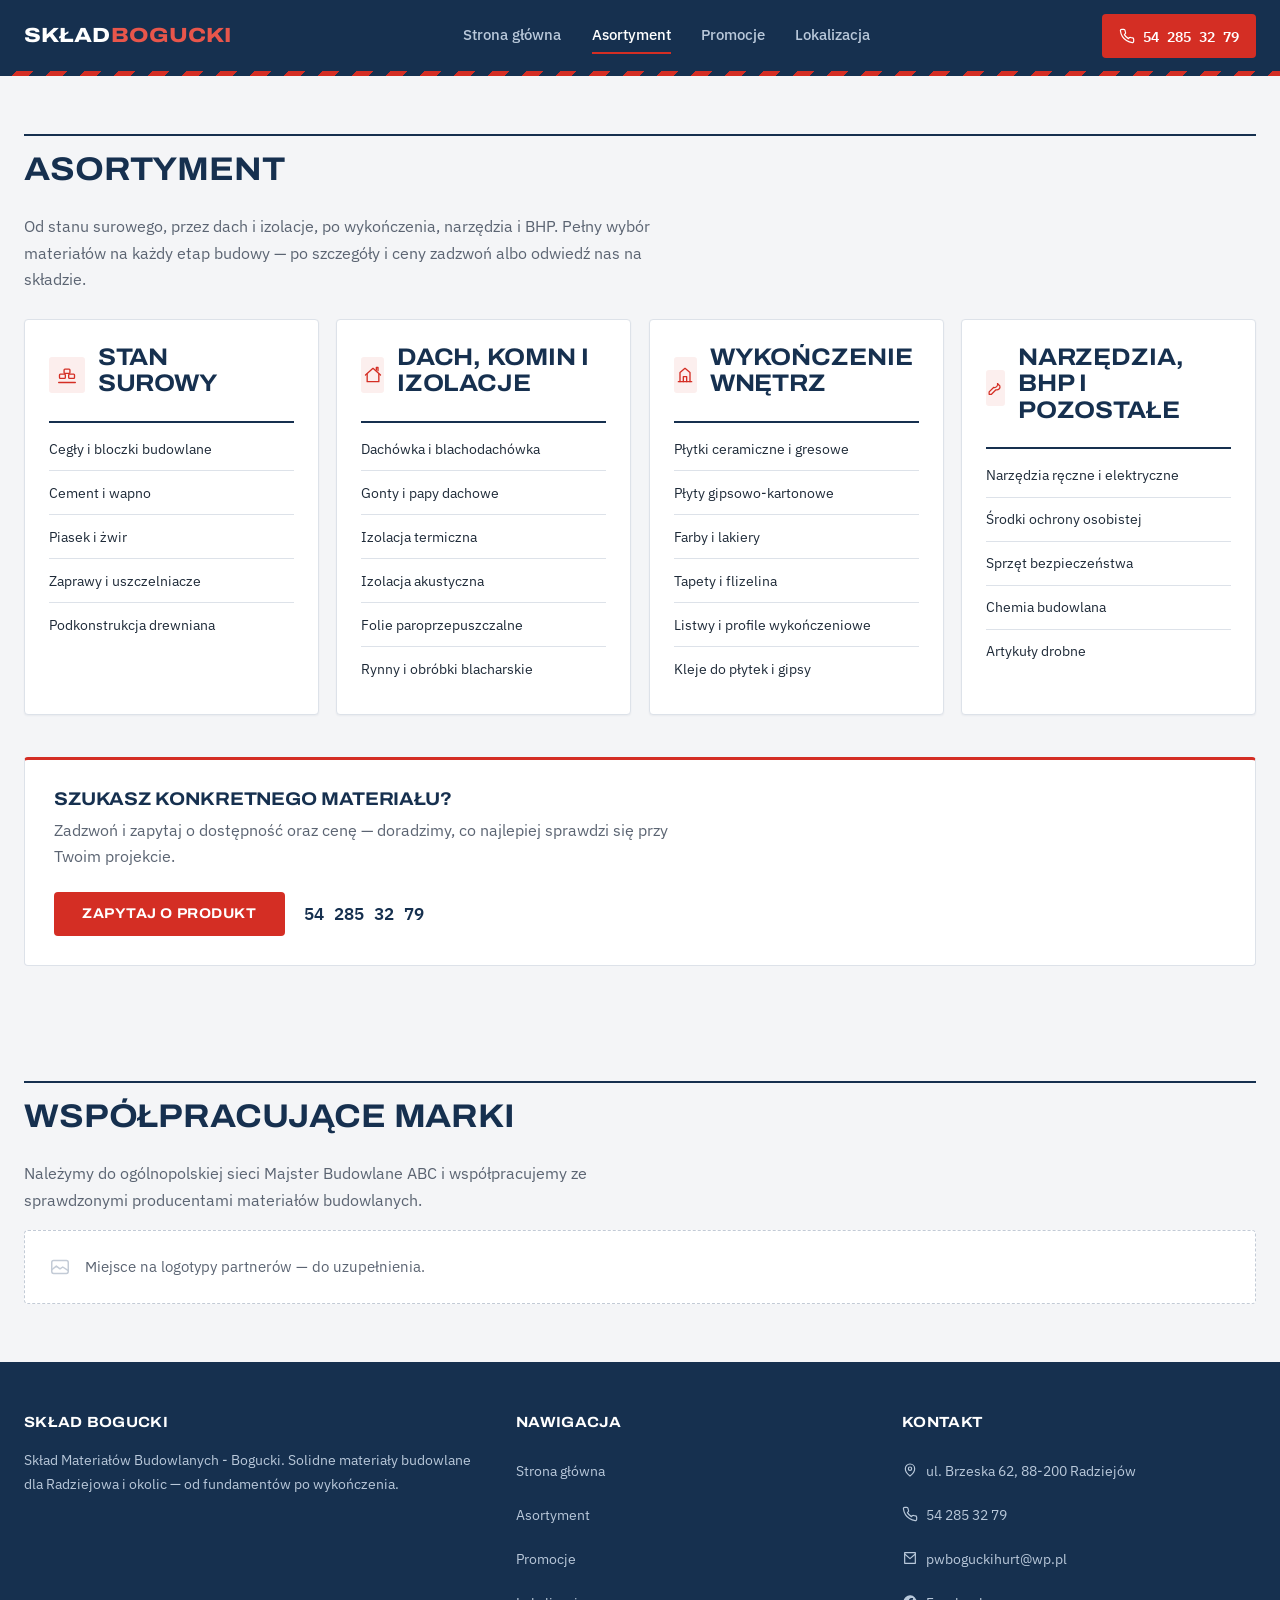
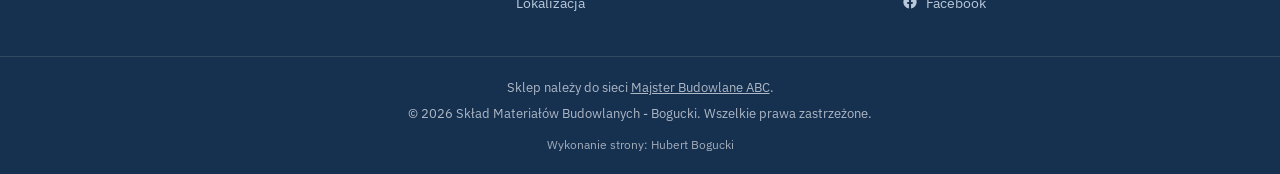
==== asortyment.html @ 35ff0e22 "Statyczna wersja strony Skladu Bogucki Wersja bez PHP, bazy danych i panelu admina - sam HTML i CSS." ====
<!DOCTYPE html>
<html lang="pl">
<head>
    <meta charset="UTF-8">
    <meta name="viewport" content="width=device-width, initial-scale=1.0">
    <title>Asortyment – Skład Bogucki</title>
    <meta name="description" content="Asortyment składu materiałów budowlanych Bogucki w Radziejowie: stan surowy, dach i izolacje, wykończenie wnętrz, narzędzia i BHP.">
    <link rel="stylesheet" href="style.css">
</head>
<body>
    <a class="skip-link" href="#tresc-glowna">Przejdź do treści</a>
    <header class="site-header">
        <div class="container header-wrap">
            <a href="index.html" class="logo">Skład <span>Bogucki</span></a>

            <button type="button" class="menu-toggle" aria-label="Otwórz menu" aria-expanded="false" aria-controls="glowna-nawigacja">
                <span></span><span></span><span></span>
            </button>

            <nav class="site-nav" id="glowna-nawigacja">
                <a href="index.html">Strona główna</a>
                <a href="asortyment.html" class="aktywny">Asortyment</a>
                <a href="promocje.html">Promocje</a>
                <a href="lokalizacja.html">Lokalizacja</a>
            </nav>

            <a href="tel:+48542853279" class="tel-badge">
                <svg class="icon" viewBox="0 0 24 24" fill="none" stroke="currentColor" stroke-width="1.8" stroke-linecap="round" stroke-linejoin="round" aria-hidden="true"><path d="M22 16.92v3a2 2 0 0 1-2.18 2 19.8 19.8 0 0 1-8.63-3.07 19.5 19.5 0 0 1-6-6 19.8 19.8 0 0 1-3.07-8.67A2 2 0 0 1 4.11 2h3a2 2 0 0 1 2 1.72c.13.96.36 1.9.68 2.81a2 2 0 0 1-.45 2.11L8.09 9.91a16 16 0 0 0 6 6l1.27-1.27a2 2 0 0 1 2.11-.45c.91.32 1.85.55 2.81.68A2 2 0 0 1 22 16.92z"/></svg>
                <span class="tel-tekst-pelny">54 285 32 79</span>
                <span class="tel-tekst-krotki">Zadzwoń</span>
            </a>
        </div>
    </header>
    <div class="pasek-uwaga"></div>

    <main class="tresc-strony" id="tresc-glowna">
        <section class="blok">
            <div class="container">
                <div class="blok-head">
                    <h1>Asortyment</h1>
                </div>

                <p class="blok-lead">Od stanu surowego, przez dach i izolacje, po wykończenia, narzędzia i BHP. Pełny wybór materiałów na każdy etap budowy — po szczegóły i ceny zadzwoń albo odwiedź nas na składzie.</p>

                <div class="dzialy-grid">
                    <div class="karta dzial-grupa">
                        <div class="dzial-grupa-naglowek">
                            <span class="karta-ikona">
                                <svg class="icon" viewBox="0 0 24 24" fill="none" stroke="currentColor" stroke-width="1.6" stroke-linecap="round" stroke-linejoin="round" aria-hidden="true"><rect x="3" y="11" width="7" height="5" rx="1"/><rect x="14" y="11" width="7" height="5" rx="1"/><rect x="8.5" y="5" width="7" height="5" rx="1"/><path d="M2 21h20"/></svg>
                            </span>
                            <h2>Stan surowy</h2>
                        </div>
                        <ul class="dzial-lista">
                            <li>Cegły i bloczki budowlane</li>
                            <li>Cement i wapno</li>
                            <li>Piasek i żwir</li>
                            <li>Zaprawy i uszczelniacze</li>
                            <li>Podkonstrukcja drewniana</li>
                        </ul>
                    </div>

                    <div class="karta dzial-grupa">
                        <div class="dzial-grupa-naglowek">
                            <span class="karta-ikona">
                                <svg class="icon" viewBox="0 0 24 24" fill="none" stroke="currentColor" stroke-width="1.6" stroke-linecap="round" stroke-linejoin="round" aria-hidden="true"><path d="M3 12 12 4l9 8"/><path d="M5 11v9h14v-9"/><path d="M16 6V3h2v4"/></svg>
                            </span>
                            <h2>Dach, komin i izolacje</h2>
                        </div>
                        <ul class="dzial-lista">
                            <li>Dachówka i blachodachówka</li>
                            <li>Gonty i papy dachowe</li>
                            <li>Izolacja termiczna</li>
                            <li>Izolacja akustyczna</li>
                            <li>Folie paroprzepuszczalne</li>
                            <li>Rynny i obróbki blacharskie</li>
                        </ul>
                    </div>

                    <div class="karta dzial-grupa">
                        <div class="dzial-grupa-naglowek">
                            <span class="karta-ikona">
                                <svg class="icon" viewBox="0 0 24 24" fill="none" stroke="currentColor" stroke-width="1.6" stroke-linecap="round" stroke-linejoin="round" aria-hidden="true"><path d="M4 20h16"/><path d="M6 20V9l6-5 6 5v11"/><path d="M10 20v-6h4v6"/></svg>
                            </span>
                            <h2>Wykończenie wnętrz</h2>
                        </div>
                        <ul class="dzial-lista">
                            <li>Płytki ceramiczne i gresowe</li>
                            <li>Płyty gipsowo-kartonowe</li>
                            <li>Farby i lakiery</li>
                            <li>Tapety i flizelina</li>
                            <li>Listwy i profile wykończeniowe</li>
                            <li>Kleje do płytek i gipsy</li>
                        </ul>
                    </div>

                    <div class="karta dzial-grupa">
                        <div class="dzial-grupa-naglowek">
                            <span class="karta-ikona">
                                <svg class="icon" viewBox="0 0 24 24" fill="none" stroke="currentColor" stroke-width="1.6" stroke-linecap="round" stroke-linejoin="round" aria-hidden="true"><path d="M14.7 6.3a4 4 0 0 1-5 5L4 17v3h3l5.7-5.7a4 4 0 0 0 5-5z"/></svg>
                            </span>
                            <h2>Narzędzia, BHP i pozostałe</h2>
                        </div>
                        <ul class="dzial-lista">
                            <li>Narzędzia ręczne i elektryczne</li>
                            <li>Środki ochrony osobistej</li>
                            <li>Sprzęt bezpieczeństwa</li>
                            <li>Chemia budowlana</li>
                            <li>Artykuły drobne</li>
                        </ul>
                    </div>
                </div>

                <div class="cta-blok">
                    <h2>Szukasz konkretnego materiału?</h2>
                    <p>Zadzwoń i zapytaj o dostępność oraz cenę — doradzimy, co najlepiej sprawdzi się przy Twoim projekcie.</p>
                    <div class="cta-blok-akcje">
                        <a href="tel:+48542853279" class="btn btn-marka">Zapytaj o produkt</a>
                        <span class="cta-blok-tel">54 285 32 79</span>
                    </div>
                </div>
            </div>
        </section>

        <section class="blok">
            <div class="container">
                <div class="blok-head">
                    <h2>Współpracujące marki</h2>
                </div>
                <p class="blok-lead">Należymy do ogólnopolskiej sieci Majster Budowlane ABC i współpracujemy ze sprawdzonymi producentami materiałów budowlanych.</p>
                <div class="marki-placeholder">
                    <svg class="icon" viewBox="0 0 24 24" fill="none" stroke="currentColor" stroke-width="1.6" stroke-linecap="round" stroke-linejoin="round" aria-hidden="true"><rect x="3" y="5" width="18" height="14" rx="2"/><path d="m3 15 5-4 4 3 3-2 6 4"/></svg>
                    <span>Miejsce na logotypy partnerów — do uzupełnienia.</span>
                </div>
            </div>
        </section>
    </main>

    <footer class="site-footer">
        <div class="container footer-grid">
            <div class="footer-col">
                <strong>Skład Bogucki</strong>
                <p>Skład Materiałów Budowlanych - Bogucki. Solidne materiały budowlane dla Radziejowa i okolic — od fundamentów po wykończenia.</p>
            </div>
            <div class="footer-col">
                <strong>Nawigacja</strong>
                <a href="index.html">Strona główna</a>
                <a href="asortyment.html">Asortyment</a>
                <a href="promocje.html">Promocje</a>
                <a href="lokalizacja.html">Lokalizacja</a>
            </div>
            <div class="footer-col">
                <strong>Kontakt</strong>
                <a href="https://www.google.com/maps/place/Sk%C5%82ad+Materia%C5%82%C3%B3w+Budowlanych+-+Bogucki/@52.6295509,18.5321327,17z/data=!3m2!4b1!5s0x471ca9fb642b43ef:0x19d8b302c3b09d6d!4m6!3m5!1s0x471ca9fb6ecbf135:0x3656e9b39f4bce73!8m2!3d52.6295477!4d18.5347076!16s%2Fg%2F1thl457s" target="_blank" rel="noopener">
                    <svg class="icon" viewBox="0 0 24 24" fill="none" stroke="currentColor" stroke-width="1.8" stroke-linecap="round" stroke-linejoin="round" aria-hidden="true"><path d="M12 21s-7-5.5-7-11a7 7 0 0 1 14 0c0 5.5-7 11-7 11z"/><circle cx="12" cy="10" r="2.5"/></svg>
                    ul. Brzeska 62, 88-200 Radziejów
                </a>
                <a href="tel:+48542853279">
                    <svg class="icon" viewBox="0 0 24 24" fill="none" stroke="currentColor" stroke-width="1.8" stroke-linecap="round" stroke-linejoin="round" aria-hidden="true"><path d="M22 16.92v3a2 2 0 0 1-2.18 2 19.8 19.8 0 0 1-8.63-3.07 19.5 19.5 0 0 1-6-6 19.8 19.8 0 0 1-3.07-8.67A2 2 0 0 1 4.11 2h3a2 2 0 0 1 2 1.72c.13.96.36 1.9.68 2.81a2 2 0 0 1-.45 2.11L8.09 9.91a16 16 0 0 0 6 6l1.27-1.27a2 2 0 0 1 2.11-.45c.91.32 1.85.55 2.81.68A2 2 0 0 1 22 16.92z"/></svg>
                    54 285 32 79
                </a>
                <a href="mailto:pwboguckihurt@wp.pl">
                    <svg class="icon" viewBox="0 0 24 24" fill="none" stroke="currentColor" stroke-width="1.8" stroke-linecap="round" stroke-linejoin="round" aria-hidden="true"><path d="M4 4h16v16H4z"/><path d="m4 6 8 7 8-7"/></svg>
                    pwboguckihurt@wp.pl
                </a>
                <a href="https://www.facebook.com/p/Hurtownia-budowlana-Bogucki-Radziej%C3%B3w-100063554336890/" target="_blank" rel="noopener">
                    <svg class="icon" viewBox="0 0 24 24" fill="currentColor" aria-hidden="true"><path d="M22 12a10 10 0 1 0-11.56 9.88v-6.99H7.9V12h2.54V9.8c0-2.51 1.49-3.89 3.77-3.89 1.1 0 2.24.19 2.24.19v2.46h-1.26c-1.24 0-1.63.77-1.63 1.56V12h2.78l-.45 2.89h-2.33v6.99A10 10 0 0 0 22 12z"/></svg>
                    Facebook
                </a>
            </div>
        </div>
        <div class="footer-bottom">
            <p>Sklep należy do sieci
                <a href="http://majsterbudowlaneabc.pl/majster-budowlane-abc-bogucki-radziejow/" target="_blank" rel="noopener">Majster Budowlane ABC</a>.
            </p>
            <p>&copy; 2026 Skład Materiałów Budowlanych - Bogucki. Wszelkie prawa zastrzeżone.</p>
            <p class="autor-strony">Wykonanie strony: Hubert Bogucki</p>
        </div>
    </footer>

    <script src="script.js" defer></script>
</body>
</html>
---- style.css ----
@import url('https://fonts.googleapis.com/css2?family=Archivo:wdth,wght@75..125,400..900&family=IBM+Plex+Mono:wght@400;500;600&family=IBM+Plex+Sans:wght@400;500;600;700&display=swap');

/* ========================================================
   TOKENY
======================================================== */
:root {
    --ink: #16304F;
    --ink-tekst-jasny: #B9C8DA;
    --papier: #F4F5F7;
    --karta: #FFFFFF;
    --linia: #DDE2E9;
    --linia-mocna: #C3CBD6;
    --marka: #D42E24;
    --marka-ciemny: #A8231C;
    --piasek: #F2C98A;
    --akcent: #F0921E;
    --gwiazdka: #A85A00;
    --tekst: #1E2A38;
    --tekst-wyciszony: #5B6472;
    --sukces: #2E7D32;

    --font-naglowek: 'Archivo', 'Arial Narrow', sans-serif;
    --font-tekst: 'IBM Plex Sans', 'Segoe UI', Arial, sans-serif;
    --font-dane: 'IBM Plex Mono', monospace;

    --promien: 4px;
    --cien: 0 1px 2px rgba(22,48,79,0.05);
    --kontener: 1440px;
}

/* ========================================================
   RESET / BAZA
======================================================== */
* { box-sizing: border-box; }
html { scroll-behavior: smooth; }
body {
    margin: 0;
    min-height: 100vh;
    display: flex;
    flex-direction: column;
    font-family: var(--font-tekst);
    background: var(--papier);
    color: var(--tekst);
    line-height: 1.65;
    -webkit-font-smoothing: antialiased;
}
.tresc-strony { flex: 1 0 auto; }
img, svg { display: block; max-width: 100%; }
a { color: var(--marka-ciemny); text-decoration: none; }
a:hover { color: var(--marka); }

h1, h2, h3 {
    font-family: var(--font-naglowek);
    font-variation-settings: 'wdth' 110, 'wght' 700;
    font-weight: 700;
    text-transform: uppercase;
    letter-spacing: -0.005em;
    color: var(--ink);
    margin: 0 0 0.6rem;
    line-height: 1.1;
}
p { margin: 0 0 1rem; }
.container { max-width: var(--kontener); margin: 0 auto; padding: 0 1.5rem; }

.icon { display: inline-block; flex-shrink: 0; }

/* Pasek sygnaturowy - taśma ostrzegawcza */
.pasek-uwaga {
    height: 5px;
    background: repeating-linear-gradient(
        135deg,
        var(--ink), var(--ink) 12px,
        var(--marka) 12px, var(--marka) 24px
    );
}

/* Widoczny focus dla nawigacji klawiaturą (WCAG 2.4.7) */
a:focus-visible,
button:focus-visible {
    outline: 3px solid var(--akcent);
    outline-offset: 2px;
    border-radius: 3px;
}
.site-header a:focus-visible,
.site-header button:focus-visible,
.hero a:focus-visible,
.cta-pasek a:focus-visible,
.site-footer a:focus-visible {
    outline-color: #FFC24D;
}

/* Skip link */
.skip-link {
    position: absolute;
    left: -9999px;
    top: 0;
    z-index: 200;
    background: var(--akcent);
    color: var(--ink) !important;
    padding: 0.8rem 1.4rem;
    font-weight: 600;
    border-radius: 0 0 4px 0;
}
.skip-link:focus,
.skip-link:focus-visible { left: 0; }

@media (prefers-reduced-motion: reduce) {
    html { scroll-behavior: auto; }
    * { transition-duration: 0.01ms !important; animation-duration: 0.01ms !important; }
}

/* ========================================================
   PRZYCISKI
======================================================== */
.btn {
    display: inline-flex;
    align-items: center;
    justify-content: center;
    gap: 0.5rem;
    padding: 0.85rem 1.7rem;
    min-height: 44px;
    font-family: var(--font-naglowek);
    font-variation-settings: 'wdth' 108, 'wght' 700;
    font-weight: 700;
    font-size: 0.88rem;
    text-transform: uppercase;
    letter-spacing: 0.04em;
    border-radius: var(--promien);
    border: 1.5px solid transparent;
    cursor: pointer;
    line-height: 1;
    transition: background 0.15s ease, border-color 0.15s ease, color 0.15s ease;
}
.btn-marka { background: var(--marka); color: white; }
.btn-marka:hover { background: var(--marka-ciemny); color: white; }
.btn-obrys { background: transparent; color: white; border-color: rgba(255,255,255,0.45); }
.btn-obrys:hover { border-color: white; background: rgba(255,255,255,0.12); color: white; }
.btn-duzy { padding: 1.05rem 2.1rem; font-size: 0.98rem; }

/* ========================================================
   NAGŁÓWEK
======================================================== */
.site-header {
    background: var(--ink);
    position: sticky;
    top: 0;
    z-index: 100;
}
.header-wrap {
    display: flex;
    align-items: center;
    gap: 1.5rem;
    padding-top: 0.85rem;
    padding-bottom: 0.85rem;
}
.logo {
    display: inline-flex;
    align-items: center;
    min-height: 44px;
    font-family: var(--font-naglowek);
    font-variation-settings: 'wdth' 118, 'wght' 800;
    font-weight: 800;
    font-size: 1.28rem;
    letter-spacing: 0.005em;
    color: white !important;
    text-transform: uppercase;
    white-space: nowrap;
}
.logo span { color: #E8564B; }

.site-nav { display: flex; gap: 1.9rem; margin: 0 auto; }
.site-nav a {
    position: relative;
    color: var(--ink-tekst-jasny) !important;
    font-weight: 500;
    font-size: 0.94rem;
}
.site-nav a:hover, .site-nav a.aktywny { color: white !important; }
.site-nav a.aktywny::after {
    content: "";
    position: absolute;
    left: 0; right: 0; bottom: -0.4rem;
    height: 2px;
    background: var(--marka);
}

.tel-badge {
    display: flex;
    align-items: center;
    justify-content: center;
    min-height: 44px;
    gap: 0.5rem;
    padding: 0.55rem 1.05rem;
    background: var(--marka);
    color: white !important;
    font-family: var(--font-dane);
    font-weight: 600;
    font-size: 0.9rem;
    border-radius: var(--promien);
    white-space: nowrap;
}
.tel-badge:hover { background: var(--marka-ciemny); color: white !important; }
.tel-badge .icon { width: 16px; height: 16px; }
.tel-badge .tel-tekst-pelny { display: inline; }
.tel-badge .tel-tekst-krotki { display: none; }

.menu-toggle {
    display: none;
    width: 44px;
    height: 44px;
    flex-direction: column;
    align-items: center;
    justify-content: center;
    gap: 5px;
    background: transparent;
    border: 1px solid rgba(255,255,255,0.25);
    border-radius: var(--promien);
    cursor: pointer;
    padding: 0;
}
.menu-toggle span { display: block; width: 20px; height: 2px; background: white; border-radius: 2px; }

/* ========================================================
   HERO
======================================================== */
.hero {
    background: var(--ink);
    padding: 4rem 0 0;
}
.hero-wrap {
    display: grid;
    grid-template-columns: 1.25fr 0.75fr;
    gap: 3rem;
    align-items: center;
    padding-bottom: 3.2rem;
}
.hero-eyebrow {
    display: flex;
    align-items: center;
    gap: 0.7rem;
    font-family: var(--font-dane);
    font-size: 0.76rem;
    letter-spacing: 0.16em;
    text-transform: uppercase;
    color: #F0B6B1;
    margin-bottom: 1.1rem;
}
.hero-eyebrow::before {
    content: "";
    width: 26px; height: 2px;
    background: var(--marka);
    flex-shrink: 0;
}
.hero h1 { margin-bottom: 1.1rem; }
.h1-duze {
    display: block;
    font-variation-settings: 'wdth' 112, 'wght' 800;
    font-size: clamp(2.6rem, 6vw, 4.4rem);
    line-height: 0.94;
    letter-spacing: -0.022em;
    color: white;
}
.h1-male {
    display: block;
    margin-top: 0.85rem;
    font-variation-settings: 'wdth' 104, 'wght' 500;
    font-weight: 500;
    font-size: clamp(0.86rem, 1.4vw, 1.02rem);
    line-height: 1.35;
    letter-spacing: 0.055em;
    color: var(--ink-tekst-jasny);
}
.hero-lead {
    color: var(--ink-tekst-jasny);
    font-size: 1.08rem;
    max-width: 460px;
}
.hero-cta-row { display: flex; gap: 0.9rem; flex-wrap: wrap; margin-top: 1.9rem; }

.hero-karta {
    background: var(--karta);
    border-radius: var(--promien);
    border-top: 3px solid var(--marka);
    padding: 1.5rem;
}
.hero-karta-ocena {
    display: flex;
    align-items: center;
    gap: 0.9rem;
    padding-bottom: 1.1rem;
    margin-bottom: 1.1rem;
    border-bottom: 1px solid var(--linia);
}
.ocena-liczba {
    font-family: var(--font-dane);
    font-size: 2.1rem;
    font-weight: 600;
    line-height: 1;
    color: var(--ink);
    letter-spacing: -0.03em;
}
.gwiazdki { display: block; color: var(--gwiazdka); letter-spacing: 0.08em; font-size: 1.02rem; line-height: 1.3; }
.ocena-opis { display: block; font-size: 0.8rem; color: var(--tekst-wyciszony); }

.hero-karta-lista { list-style: none; margin: 0; padding: 0; display: flex; flex-direction: column; gap: 0.9rem; }
.hero-karta-lista li { display: flex; align-items: flex-start; gap: 0.7rem; font-size: 0.91rem; }
.hero-karta-lista .icon { width: 18px; height: 18px; color: var(--marka); margin-top: 0.15rem; }
.hero-karta-lista strong { font-weight: 600; }

.hero-dane {
    display: grid;
    grid-template-columns: repeat(4, 1fr);
    border-top: 1px solid rgba(255,255,255,0.14);
}
.hero-dana { padding: 1.15rem 1.4rem 1.3rem; border-right: 1px solid rgba(255,255,255,0.14); }
.hero-dana:first-child { padding-left: 0; }
.hero-dana:last-child { border-right: none; }
.hero-dana b {
    display: block;
    font-family: var(--font-dane);
    font-size: 1.5rem;
    font-weight: 600;
    color: white;
    line-height: 1;
    letter-spacing: -0.02em;
}
.hero-dana b i { font-style: normal; font-size: 0.72rem; color: #8FA6BF; font-weight: 400; }
.hero-dana span {
    display: block;
    font-size: 0.72rem;
    text-transform: uppercase;
    letter-spacing: 0.09em;
    color: #8FA6BF;
    margin-top: 0.45rem;
}

/* ========================================================
   PASEK USP
======================================================== */
.usp-pasek { background: var(--karta); border-bottom: 1px solid var(--linia); }
.usp-grid {
    display: grid;
    grid-template-columns: repeat(3, 1fr);
    gap: 1.6rem;
    padding-top: 1.7rem;
    padding-bottom: 1.7rem;
}
.usp-item { display: flex; align-items: flex-start; gap: 0.9rem; }
.usp-item .icon { width: 26px; height: 26px; color: var(--marka); margin-top: 0.1rem; }
.usp-item strong {
    display: block;
    font-family: var(--font-naglowek);
    font-variation-settings: 'wdth' 108, 'wght' 700;
    font-weight: 700;
    font-size: 0.92rem;
    text-transform: uppercase;
    letter-spacing: 0.01em;
}
.usp-item span { font-size: 0.87rem; color: var(--tekst-wyciszony); }

/* ========================================================
   SEKCJE OGÓLNE
======================================================== */
section.blok { padding: 3.6rem 0; }

.blok-head {
    display: flex;
    justify-content: space-between;
    align-items: baseline;
    flex-wrap: wrap;
    gap: 0.8rem;
    border-top: 2px solid var(--ink);
    padding-top: 0.95rem;
    margin-bottom: 1.6rem;
}
.blok-head h1, .blok-head h2 { margin: 0; font-size: clamp(1.5rem, 2.7vw, 2.05rem); }
.blok-head .blok-meta {
    font-family: var(--font-dane);
    font-size: 0.8rem;
    color: var(--tekst-wyciszony);
    letter-spacing: 0.04em;
}
.blok-lead { max-width: 640px; font-size: 1.02rem; color: var(--tekst-wyciszony); }

/* ========================================================
   KARTY
======================================================== */
.karta {
    background: var(--karta);
    border: 1px solid var(--linia);
    border-radius: var(--promien);
    padding: 1.5rem;
    box-shadow: var(--cien);
}
.karta-ikona {
    display: flex;
    align-items: center;
    justify-content: center;
    width: 42px;
    height: 42px;
    border-radius: 3px;
    background: rgba(212,46,36,0.08);
    margin-bottom: 1rem;
}
.karta-ikona .icon { width: 22px; height: 22px; color: var(--marka); }
.karta h3 { font-size: 1.02rem; margin-bottom: 0.35rem; }
.karta p { color: var(--tekst-wyciszony); font-size: 0.91rem; margin-bottom: 0; }

/* ========================================================
   DZIAŁY SKLEPU
======================================================== */
.dzialy-grid {
    display: grid;
    grid-template-columns: repeat(auto-fit, minmax(250px, 1fr));
    gap: 1.1rem;
    margin-top: 1.6rem;
}
.dzial-grupa { display: flex; flex-direction: column; }
.dzial-grupa-naglowek {
    display: flex;
    align-items: center;
    gap: 0.8rem;
    padding-bottom: 0.9rem;
    margin-bottom: 0.3rem;
    border-bottom: 2px solid var(--ink);
}
.dzial-grupa-naglowek .karta-ikona { width: 36px; height: 36px; margin-bottom: 0; }
.dzial-grupa-naglowek .icon { width: 20px; height: 20px; }
.dzial-grupa h3 { font-size: 0.92rem; margin: 0; line-height: 1.25; }
.dzial-lista { list-style: none; margin: 0; padding: 0; }
.dzial-lista li {
    border-bottom: 1px solid var(--linia);
    padding: 0.6rem 0;
    font-size: 0.9rem;
    color: var(--tekst);
}
.dzial-lista li:last-child { border-bottom: none; }

/* ========================================================
   WSPÓŁPRACUJĄCE MARKI
======================================================== */
.marki-placeholder {
    display: flex;
    align-items: center;
    gap: 0.9rem;
    background: var(--karta);
    border: 1px dashed var(--linia-mocna);
    border-radius: var(--promien);
    padding: 1.5rem;
    color: var(--tekst-wyciszony);
    font-size: 0.93rem;
}
.marki-placeholder .icon { width: 22px; height: 22px; color: var(--linia-mocna); }

/* ========================================================
   OPINIE
======================================================== */
.ocena-pasek {
    display: inline-flex;
    align-items: center;
    gap: 0.9rem;
    background: var(--karta);
    border: 1px solid var(--linia);
    border-radius: var(--promien);
    padding: 0.9rem 1.3rem;
    margin-bottom: 1.6rem;
}
.opinie-grid {
    display: grid;
    grid-template-columns: repeat(auto-fit, minmax(260px, 1fr));
    gap: 1.1rem;
}
.opinia {
    margin: 0;
    background: var(--karta);
    border: 1px solid var(--linia);
    border-radius: var(--promien);
    padding: 1.5rem;
    position: relative;
}
.opinia::before {
    content: "";
    position: absolute;
    top: -1px; left: -1px;
    width: 42px; height: 3px;
    background: var(--piasek);
}
.opinia p { margin: 0; font-size: 0.95rem; color: var(--tekst); line-height: 1.6; }
.opinia footer {
    margin-top: 1rem;
    font-family: var(--font-dane);
    font-size: 0.72rem;
    text-transform: uppercase;
    letter-spacing: 0.07em;
    color: var(--tekst-wyciszony);
}
.link-wiecej {
    display: inline-flex;
    align-items: center;
    min-height: 44px;
    margin-top: 1rem;
    font-weight: 600;
    font-size: 0.92rem;
}

/* ========================================================
   PROMOCJE
======================================================== */
.promocje-intro {
    background: var(--karta);
    border: 1px solid var(--linia);
    border-left: 3px solid var(--piasek);
    border-radius: var(--promien);
    padding: 1.2rem 1.4rem;
    margin-bottom: 1.8rem;
    font-size: 0.93rem;
    color: var(--tekst-wyciszony);
}
.promocje-intro strong {
    display: block;
    color: var(--tekst);
    margin-bottom: 0.3rem;
}
.promocje-grid {
    display: grid;
    grid-template-columns: repeat(auto-fill, minmax(300px, 1fr));
    gap: 1.1rem;
    /* przy 2 promocjach karty nie rozjeżdżają się na całą szerokość ekranu */
    max-width: 760px;
}
.promocja-karta {
    display: flex;
    flex-direction: column;
    background: var(--karta);
    border: 1px solid var(--linia);
    border-left: 4px solid var(--marka);
    border-radius: var(--promien);
    padding: 1.5rem;
    box-shadow: var(--cien);
}
.promocja-rabat {
    font-family: var(--font-dane);
    font-size: 1.5rem;
    font-weight: 600;
    line-height: 1;
    letter-spacing: -0.02em;
    color: var(--marka);
    margin-bottom: 0.8rem;
}
.promocja-karta h3 { margin: 0 0 0.4rem; font-size: 1.02rem; }
.promocja-karta p { color: var(--tekst-wyciszony); font-size: 0.91rem; margin-bottom: 0.5rem; }
.promocja-cena {
    font-family: var(--font-dane);
    font-size: 0.92rem;
    font-weight: 600;
    color: var(--ink);
}
.promocja-warunek {
    margin-top: auto;
    padding-top: 1rem;
    border-top: 1px solid var(--linia);
    font-size: 0.78rem;
    line-height: 1.6;
    color: var(--tekst-wyciszony);
}

/* ========================================================
   BLOK WEZWANIA (jasny)
======================================================== */
.cta-blok {
    margin-top: 2.6rem;
    background: var(--karta);
    border: 1px solid var(--linia);
    border-top: 3px solid var(--marka);
    border-radius: var(--promien);
    padding: 1.8rem;
}
.cta-blok h2 { font-size: 1.15rem; margin: 0 0 0.5rem; }
.cta-blok p { color: var(--tekst-wyciszony); margin-bottom: 1.4rem; max-width: 620px; }
.cta-blok-akcje { display: flex; align-items: center; gap: 1.2rem; flex-wrap: wrap; }
.cta-blok-tel {
    font-family: var(--font-dane);
    font-weight: 600;
    font-size: 1.05rem;
    color: var(--ink);
}

/* ========================================================
   CTA PASEK (ciemny)
======================================================== */
.cta-pasek { background: var(--ink); padding: 3rem 0; }
.cta-pasek-wrap {
    display: flex;
    align-items: center;
    justify-content: space-between;
    flex-wrap: wrap;
    gap: 1.5rem;
}
.cta-pasek h2 { color: white; font-size: clamp(1.4rem, 2.4vw, 1.85rem); margin: 0 0 0.35rem; }
.cta-pasek p { color: var(--ink-tekst-jasny); margin: 0; }
.cta-pasek-btns { display: flex; gap: 0.9rem; flex-wrap: wrap; }

/* ========================================================
   LISTA FAKTÓW
======================================================== */
.lista-fakty { list-style: none; margin: 0; padding: 1.5rem; display: flex; flex-direction: column; gap: 1.1rem; }
.lista-fakty li { display: flex; align-items: center; gap: 1.1rem; }
.lista-fakty li + li { border-top: 1px solid var(--linia); padding-top: 1.1rem; }
.fakt-liczba {
    font-family: var(--font-dane);
    font-size: 1.75rem;
    font-weight: 600;
    line-height: 1;
    letter-spacing: -0.03em;
    color: var(--marka);
    min-width: 3.2rem;
    text-align: right;
}
.fakt-opis { font-size: 0.9rem; color: var(--tekst-wyciszony); }
.fakt-opis strong { display: block; color: var(--tekst); font-size: 0.94rem; }

.grid-2col {
    display: grid;
    grid-template-columns: 1.3fr 1fr;
    gap: 2.2rem;
    align-items: start;
    margin-top: 1.6rem;
}

/* ========================================================
   LOKALIZACJA / KONTAKT
======================================================== */
.kontakt-grid {
    display: grid;
    grid-template-columns: 1fr 1fr;
    gap: 1.1rem;
    align-items: stretch;
    margin-top: 1.5rem;
}
.karta-kontakt-dane { display: flex; flex-direction: column; align-items: flex-start; }
.karta-kontakt-dane .btn { margin-top: auto; }
.dostawa-info {
    display: flex;
    align-items: flex-start;
    gap: 0.65rem;
    margin: 0 0 1.4rem;
    padding-top: 1.1rem;
    border-top: 1px solid var(--linia);
    font-size: 0.89rem;
    color: var(--tekst-wyciszony);
}
.dostawa-info .icon { flex-shrink: 0; width: 20px; height: 20px; color: var(--marka); margin-top: 0.1rem; }
.dostawa-info strong { display: block; color: var(--tekst); }
.kontakt-lista { list-style: none; margin: 0 0 1.4rem; padding: 0; display: flex; flex-direction: column; gap: 0.95rem; }
.kontakt-lista li { display: flex; align-items: flex-start; gap: 0.8rem; }
.kontakt-lista .icon { width: 20px; height: 20px; color: var(--marka); margin-top: 0.15rem; }
.kontakt-lista strong {
    display: block;
    font-family: var(--font-dane);
    font-size: 0.72rem;
    text-transform: uppercase;
    letter-spacing: 0.08em;
    color: var(--tekst-wyciszony);
    margin-bottom: 0.15rem;
}

.godziny-status {
    display: flex;
    align-items: center;
    gap: 0.6rem;
    padding-bottom: 0.9rem;
    margin-bottom: 0.7rem;
    border-bottom: 2px solid var(--ink);
}
.godziny-status .icon { color: var(--marka); }
.godziny-status strong {
    font-family: var(--font-naglowek);
    font-variation-settings: 'wdth' 108, 'wght' 700;
    text-transform: uppercase;
    letter-spacing: 0.02em;
}
.status-otwarte { color: var(--sukces); }
.status-zamkniete { color: var(--marka-ciemny); }
.godziny-tabela { width: 100%; border-collapse: collapse; font-size: 0.9rem; }
.godziny-tabela td { padding: 0.4rem 0; color: var(--tekst-wyciszony); border-bottom: 1px solid var(--linia); }
.godziny-tabela tr:last-child td { border-bottom: none; }
.godziny-tabela td:last-child { text-align: right; font-family: var(--font-dane); font-size: 0.86rem; }
.godziny-tabela tr.dzisiaj td { color: var(--ink); font-weight: 700; }
.mapa-wrapper { margin-top: 2rem; border: 1px solid var(--linia); border-radius: var(--promien); overflow: hidden; }
.mapa-wrapper iframe { display: block; }

/* ========================================================
   STOPKA
======================================================== */
.site-footer { background: var(--ink); color: var(--ink-tekst-jasny); }
.footer-grid {
    display: grid;
    grid-template-columns: 1.3fr 1fr 1fr;
    gap: 2rem;
    padding-top: 3rem;
    padding-bottom: 2rem;
}
.footer-col strong {
    display: block;
    color: white;
    font-family: var(--font-naglowek);
    font-variation-settings: 'wdth' 110, 'wght' 700;
    font-weight: 700;
    text-transform: uppercase;
    letter-spacing: 0.02em;
    margin-bottom: 0.9rem;
    font-size: 0.92rem;
}
.footer-col p { color: var(--ink-tekst-jasny); font-size: 0.89rem; margin-bottom: 0.4rem; }
.footer-col a {
    color: var(--ink-tekst-jasny);
    font-size: 0.89rem;
    display: flex;
    align-items: center;
    gap: 0.5rem;
    min-height: 44px;
    padding: 0.1rem 0;
}
.footer-col a:hover { color: #FFB25E; }
.footer-col .icon { width: 16px; height: 16px; flex-shrink: 0; }
.footer-bottom {
    border-top: 1px solid rgba(255,255,255,0.12);
    text-align: center;
    padding: 1.2rem;
    font-size: 0.81rem;
    color: #AEB8C6;
}
.footer-bottom p { margin: 0 0 0.3rem; }
.footer-bottom p:last-child { margin-bottom: 0; }
.footer-bottom a { color: #AEB8C6; text-decoration: underline; }
.footer-bottom a:hover { color: #FFB25E; }
.autor-strony { margin-top: 0.6rem !important; font-size: 0.78rem; color: #A2ACBA; }

/* ========================================================
   RESPONSYWNOŚĆ
======================================================== */
@media (max-width: 960px) {
    .hero-wrap { grid-template-columns: 1fr; gap: 2.2rem; }
    .hero-karta { max-width: 420px; }
    .hero-dane { grid-template-columns: repeat(2, 1fr); }
    .hero-dana { padding-left: 1.4rem; }
    .hero-dana:first-child, .hero-dana:nth-child(3) { padding-left: 0; }
    .hero-dana:nth-child(2) { border-right: none; }
    .hero-dana:nth-child(1), .hero-dana:nth-child(2) { border-bottom: 1px solid rgba(255,255,255,0.14); }
    .usp-grid { grid-template-columns: 1fr; gap: 1rem; }
    .footer-grid { grid-template-columns: 1fr 1fr; }
    .footer-grid .footer-col:first-child { grid-column: 1 / -1; }
    .kontakt-grid { grid-template-columns: 1fr; }
    .grid-2col { grid-template-columns: 1fr; }
}

@media (max-width: 640px) {
    .container { padding: 0 1.1rem; }

    .header-wrap { padding-top: 0.8rem; padding-bottom: 0.8rem; flex-wrap: wrap; gap: 0.5rem; }
    .logo { flex: 1; font-size: 1.02rem; }
    .tel-badge .tel-tekst-pelny { display: none; }
    .tel-badge .tel-tekst-krotki { display: inline; }
    .tel-badge { padding: 0.55rem 0.75rem; font-size: 0.84rem; }
    .menu-toggle { display: flex; }

    .site-nav {
        display: none;
        order: 5;
        flex-basis: 100%;
        flex-direction: column;
        gap: 0;
        margin: 0.9rem 0 0;
        padding-top: 0.7rem;
        border-top: 1px solid rgba(255,255,255,0.12);
    }
    .site-nav.otwarte { display: flex; }
    .site-nav a { padding: 0.75rem 0.2rem; border-bottom: 1px solid rgba(255,255,255,0.08); }
    .site-nav a.aktywny::after { display: none; }

    .hero { padding: 2.6rem 0 0; }
    .hero-wrap { padding-bottom: 2.2rem; }
    .hero-lead { font-size: 1rem; }
    .hero-karta { max-width: none; }
    .hero-cta-row .btn { flex: 1 1 100%; }

    section.blok { padding: 2.6rem 0; }

    .promocje-grid { grid-template-columns: 1fr; }
    .opinie-grid { grid-template-columns: 1fr; }
    .footer-grid { grid-template-columns: 1fr; gap: 1.6rem; padding-top: 2.4rem; padding-bottom: 1.6rem; text-align: center; }
    .footer-grid .footer-col:first-child { grid-column: auto; }
    .footer-col a { justify-content: center; }

    .cta-blok { padding: 1.4rem; }
    .cta-blok-akcje .btn { flex: 1 1 100%; }
    .cta-pasek-wrap { flex-direction: column; align-items: flex-start; }
    .cta-pasek-btns { width: 100%; }
    .cta-pasek-btns .btn { flex: 1; }
}
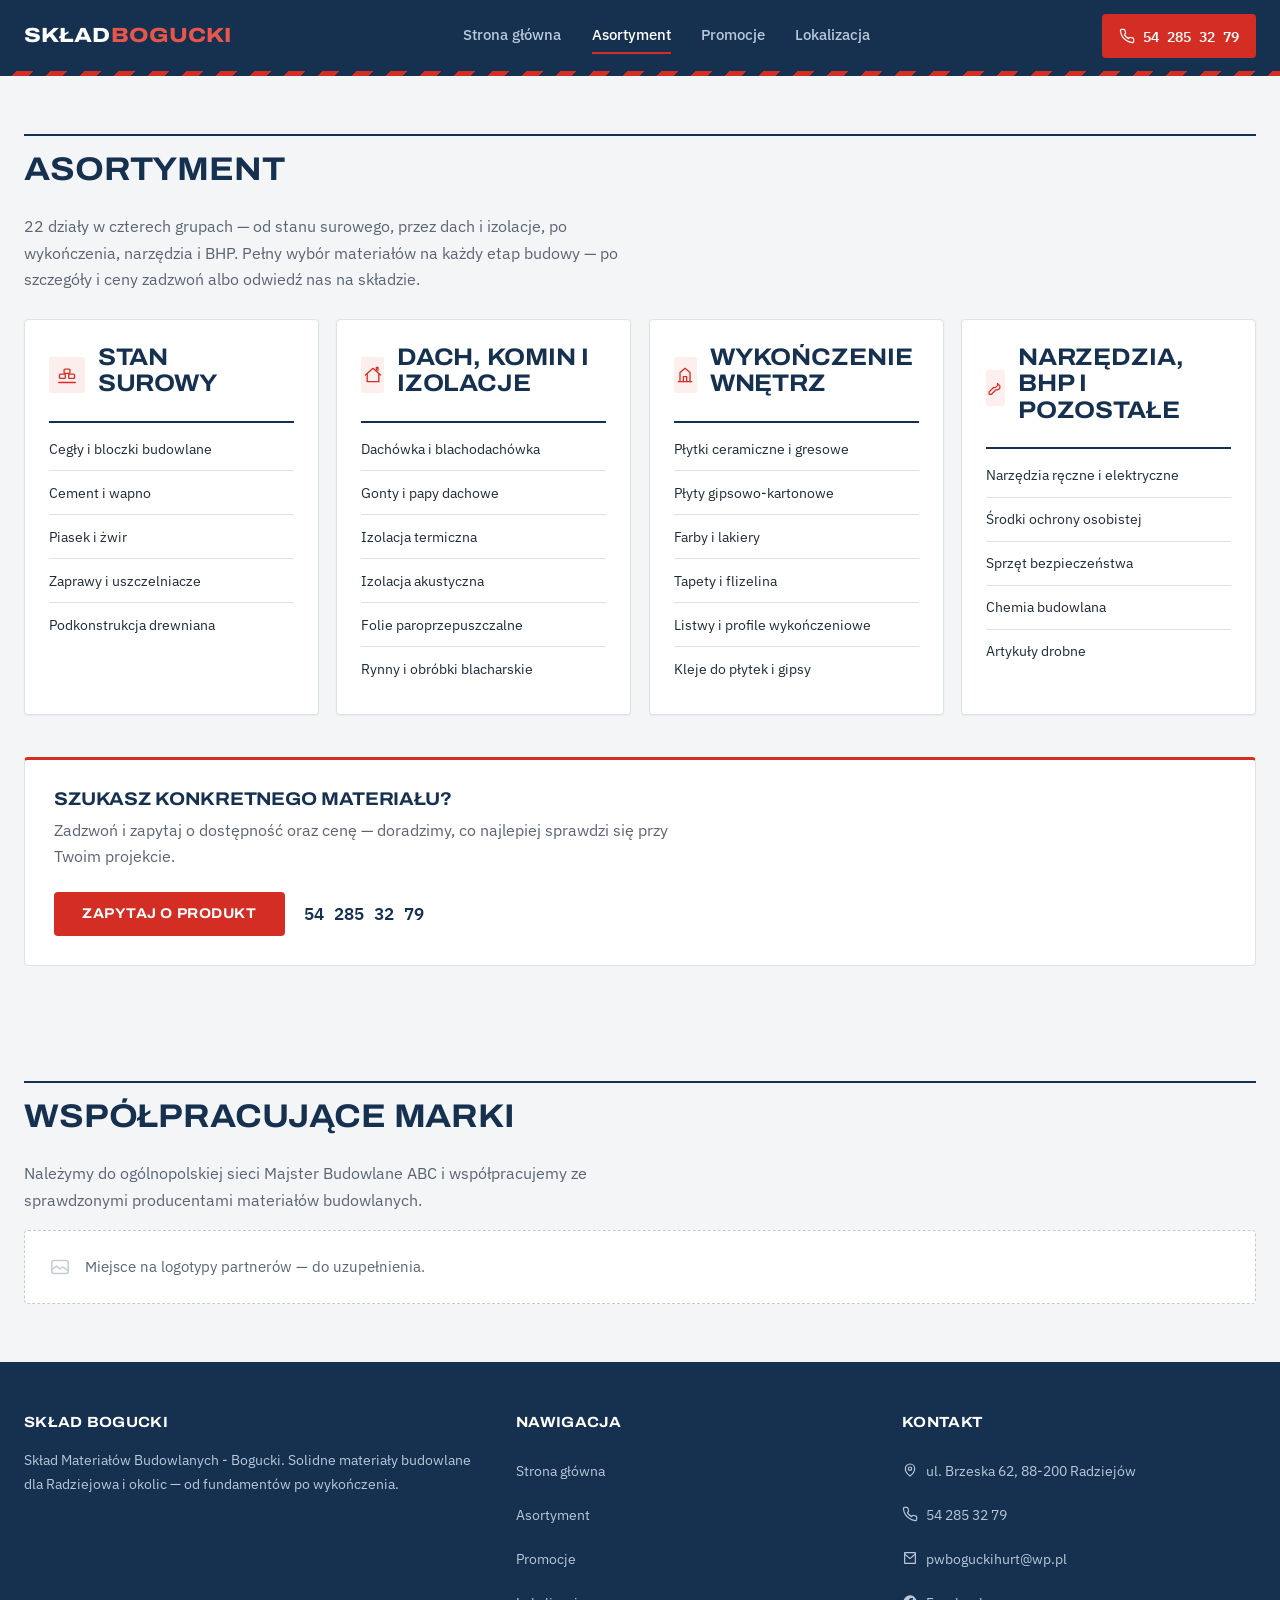
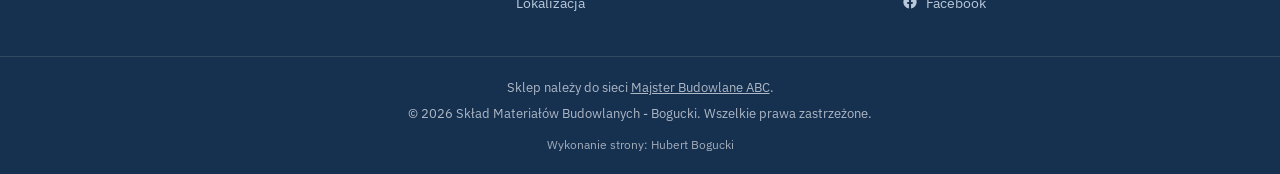
==== commit 16fa8ab6: "Poprawki przed prezentacja dla klienta - spojne liczby dzialow (22 w czterech grupach) na stronie gl" ====
--- a/asortyment.html
+++ b/asortyment.html
@@ -40,7 +40,7 @@
                     <h1>Asortyment</h1>
                 </div>
 
-                <p class="blok-lead">Od stanu surowego, przez dach i izolacje, po wykończenia, narzędzia i BHP. Pełny wybór materiałów na każdy etap budowy — po szczegóły i ceny zadzwoń albo odwiedź nas na składzie.</p>
+                <p class="blok-lead">22 działy w czterech grupach — od stanu surowego, przez dach i izolacje, po wykończenia, narzędzia i BHP. Pełny wybór materiałów na każdy etap budowy — po szczegóły i ceny zadzwoń albo odwiedź nas na składzie.</p>
 
                 <div class="dzialy-grid">
                     <div class="karta dzial-grupa">
--- a/style.css
+++ b/style.css
@@ -309,7 +309,7 @@
 
 .hero-dane {
     display: grid;
-    grid-template-columns: repeat(4, 1fr);
+    grid-template-columns: repeat(3, 1fr);
     border-top: 1px solid rgba(255,255,255,0.14);
 }
 .hero-dana { padding: 1.15rem 1.4rem 1.3rem; border-right: 1px solid rgba(255,255,255,0.14); }
@@ -521,6 +521,8 @@
     color: var(--tekst);
     margin-bottom: 0.3rem;
 }
+/* Wersja demo - oferty są przykładowe, do podmiany na prawdziwe */
+.promocje-intro-demo { border-left-color: var(--marka); }
 .promocje-grid {
     display: grid;
     grid-template-columns: repeat(auto-fill, minmax(300px, 1fr));
@@ -538,6 +540,19 @@
     padding: 1.5rem;
     box-shadow: var(--cien);
 }
+.promocja-demo {
+    align-self: flex-start;
+    font-family: var(--font-dane);
+    font-size: 0.7rem;
+    font-weight: 600;
+    text-transform: uppercase;
+    letter-spacing: 0.1em;
+    color: var(--tekst-wyciszony);
+    border: 1px dashed var(--linia-mocna);
+    border-radius: var(--promien);
+    padding: 0.2rem 0.5rem;
+    margin-bottom: 0.9rem;
+}
 .promocja-rabat {
     font-family: var(--font-dane);
     font-size: 1.5rem;
@@ -547,7 +562,7 @@
     color: var(--marka);
     margin-bottom: 0.8rem;
 }
-.promocja-karta h3 { margin: 0 0 0.4rem; font-size: 1.02rem; }
+.promocja-karta h2 { margin: 0 0 0.4rem; font-size: 1.02rem; }
 .promocja-karta p { color: var(--tekst-wyciszony); font-size: 0.91rem; margin-bottom: 0.5rem; }
 .promocja-cena {
     font-family: var(--font-dane);
